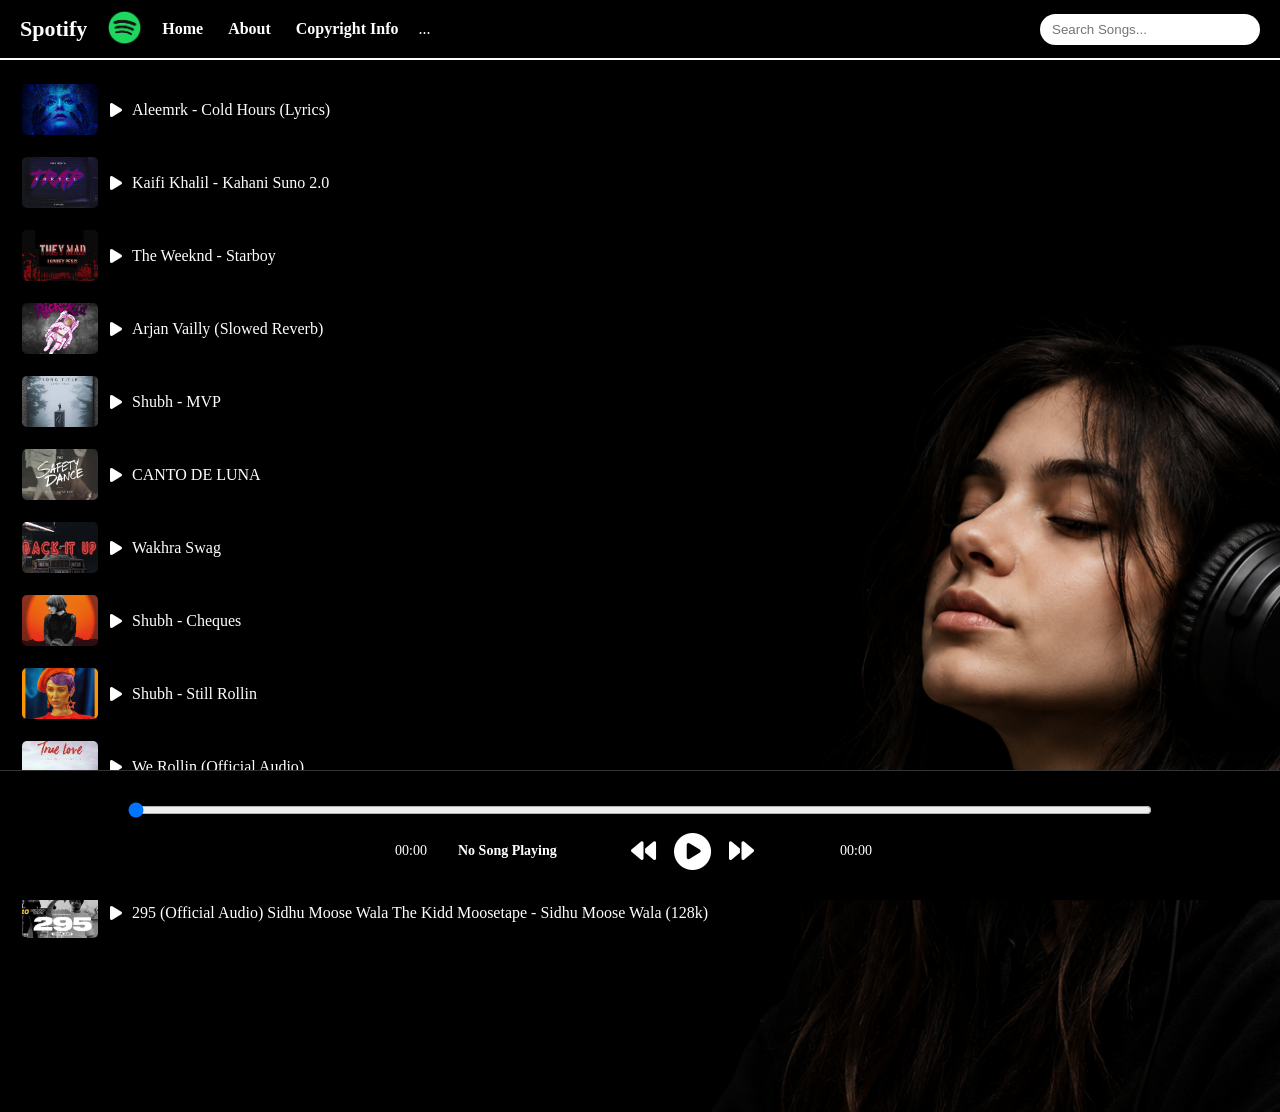
==== index.html @ 883a8f62 "Initial commit" ====
<!doctype html>
<html lang="en">
  <head>
    <meta charset="UTF-8" />
    <meta name="viewport" content="width=device-width, initial-scale=1.0" />
    <title>Spotify - Music for everyone</title>

    <link rel="icon" type="image/png" href="logo.png" />

    <link rel="stylesheet" href="style.css" />

    <link
      rel="stylesheet"
      href="https://cdnjs.cloudflare.com/ajax/libs/font-awesome/6.5.0/css/all.min.css"
    />
  </head>

  <body>
    <!-- HEADER -->
    <header>
      <nav class="parent">
        <div class="top">Spotify</div>

        <div class="logo1">
          <img src="logo.png" alt="logo" />
        </div>

        <ul class="nav-links">
          <li><a href="#">Home</a></li>
          <li><a href="#">About</a></li>
          <li><a href="copyright.html" target="_blank">Copyright Info</a></li>
        </ul>
        <ul class="nav-links">
          ...
        </ul>

        <div class="search-box">
          <input type="text" id="searchInput" placeholder="Search Songs..." />
        </div>
      </nav>
     
      </div>
    </header>

    <!-- MAIN -->
    <main>
      <div class="parent2">
        <!-- SONG 1 -->
        <div class="songbanner" data-index="0">
          <img src="covers/1.jpg" alt="cover" />

          <div class="songtitle">
            <i class="fa-solid fa-play song-play" data-index="0"></i>
            <span>Aleemrk - Cold Hours (Lyrics)</span>
          </div>
        </div>

        <!-- SONG 2 -->
        <div class="songbanner" data-index="1">
          <img src="covers/2.jpg" alt="cover" />

          <div class="songtitle">
            <i class="fa-solid fa-play song-play" data-index="1"></i>
            <span>Kaifi Khalil - Kahani Suno 2.0</span>
          </div>
        </div>

        <!-- SONG 3 -->
        <div class="songbanner" data-index="2">
          <img src="covers/3.jpg" alt="cover" />

          <div class="songtitle">
            <i class="fa-solid fa-play song-play" data-index="2"></i>
            <span>The Weeknd - Starboy</span>
          </div>
        </div>

        <!-- SONG 4 -->
        <div class="songbanner" data-index="3">
          <img src="covers/4.jpg" alt="cover" />

          <div class="songtitle">
            <i class="fa-solid fa-play song-play" data-index="3"></i>
            <span>Arjan Vailly (Slowed Reverb)</span>
          </div>
        </div>

        <!-- SONG 5 -->
        <div class="songbanner" data-index="4">
          <img src="covers/5.jpg" alt="cover" />

          <div class="songtitle">
            <i class="fa-solid fa-play song-play" data-index="4"></i>
            <span>Shubh - MVP</span>
          </div>
        </div>

        <!-- SONG 6 -->
        <div class="songbanner" data-index="5">
          <img src="covers/6.jpg" alt="cover" />

          <div class="songtitle">
            <i class="fa-solid fa-play song-play" data-index="5"></i>
            <span>CANTO DE LUNA</span>
          </div>
        </div>

        <!-- SONG 7 -->
        <div class="songbanner" data-index="6">
          <img src="covers/7.jpg" alt="cover" />

          <div class="songtitle">
            <i class="fa-solid fa-play song-play" data-index="6"></i>
            <span>Wakhra Swag</span>
          </div>
        </div>

        <!-- SONG 8 -->
        <div class="songbanner" data-index="7">
          <img src="covers/8.jpg" alt="cover" />

          <div class="songtitle">
            <i class="fa-solid fa-play song-play" data-index="7"></i>
            <span>Shubh - Cheques</span>
          </div>
        </div>

        <!-- SONG 9 -->
        <div class="songbanner" data-index="8">
          <img src="covers/9.jpg" alt="cover" />

          <div class="songtitle">
            <i class="fa-solid fa-play song-play" data-index="8"></i>
            <span>Shubh - Still Rollin</span>
          </div>
        </div>

        <!-- SONG 10 -->
        <div class="songbanner" data-index="9">
          <img src="covers/10.jpg" alt="cover" />

          <div class="songtitle">
            <i class="fa-solid fa-play song-play" data-index="9"></i>
            <span>We Rollin (Official Audio)</span>
          </div>
        </div>
            <div class="songbanner" data-index="10">
          <img src="covers/11.jpg" alt="cover" />

          <div class="songtitle">
            <i class="fa-solid fa-play song-play" data-index="10"></i>
            <span>Kaley Sheshe – Addy Nagar Official Music Video @AddyNagar - Sony Music India (128k)</span>
          </div>
        </div>
         <!-- SONG 10 -->
        <div class="songbanner" data-index="11">
          <img src="covers/12.jpg" alt="cover" />

          <div class="songtitle">
            <i class="fa-solid fa-play song-play" data-index="11"></i>
            <span>295 (Official Audio) Sidhu Moose Wala The Kidd Moosetape - Sidhu Moose Wala (128k)</span>
          </div>
        </div>
      </div>
    </main>

  <footer>
  <div class="parent3">

    <input
      type="range"
      id="my-progress-bar"
      min="0"
      max="100"
      value="0"
    />

    <div class="icons">

      <!-- Current Time -->
      <span class="current-time">00:00</span>

      <!-- Song Name -->
      <span class="footer-song-name">
        No Song Playing
      </span>

      <!-- Previous -->
      <i class="fa-solid fa-backward"></i>

      <!-- Play / Pause -->
      <i
        class="fa-solid fa-circle-play masterPlay"
        style="font-size:37px"
      ></i>

      <!-- Next -->
      <i class="fa-solid fa-forward"></i>

      <!-- Playing GIF -->
      <div class="footer-gif">
        <img src="playing.gif" alt="playing">
      </div>

      <!-- Total Duration -->
      <span class="song-duration">00:00</span>

    </div>

  </div>
</footer>
    <script src="script.js"></script>
  </body>
</html>
---- style.css ----
*{
  margin:0;
  padding:0;
  box-sizing:border-box;
}

body{
  color:white;
  min-height:100vh;
  line-height:1;
  background:black;
}

/* HEADER */
header{
  border-bottom:2px solid white;
}

.parent{
  display:flex;
  align-items:center;
  gap:20px;
  background:black;
  padding:10px 20px;
}

.top{
  font-size:22px;
  font-weight:bold;
}

.logo1 img{
  width:35px;
  height:35px;
}

.nav-links{
  display:flex;
  gap:25px;
  list-style:none;
}

.nav-links a{
  color:white;
  text-decoration:none;
  font-weight:bold;
}

/* MAIN */
.parent2{
  min-height:75vh;
  padding:10px 0 160px 0;

  background-image:url("img-bg-2.png");
  background-size:cover;
  background-position:center;
  background-repeat:no-repeat;
}

/* SONG ROW */
.songbanner{
  display:flex;
  align-items:center;
  gap:12px;
  padding:8px 12px;
  margin:6px 10px;
  border-radius:8px;
  cursor:pointer;
  transition:.3s;
}

.songbanner:hover{
  background:rgba(255,255,255,.08);
}

.songbanner img{
  width:76px;
  height:51px;
  border-radius:5px;
  object-fit:cover;
}

.songtitle{
  display:flex;
  align-items:center;
  gap:10px;
  flex:1;
  font-size:16px;
}

.song-play{
  cursor:pointer;
  transition:.3s;
}

.song-play:hover{
  transform:scale(1.2);
}

/* FOOTER */
.parent3{
  height:130px;
  background:black;
  position:fixed;
  bottom:0;
  width:100%;

  display:flex;
  flex-direction:column;
  justify-content:center;
  align-items:center;
  gap:15px;

  border-top:1px solid rgba(255,255,255,.2);
}

#my-progress-bar{
  width:80%;
  cursor:pointer;
}

.icons{
  display:flex;
  align-items:center;
  gap:18px;
  font-size:25px;
}

.icons i{
  cursor:pointer;
}

/* CURRENT SONG NAME */
.footer-song-name{
  width:180px;
  font-size:14px;
  font-weight:bold;
  white-space:nowrap;
  overflow:hidden;
  text-overflow:ellipsis;
}

/* PLAYING GIF */
.footer-gif{
  opacity:0;
  transition:.3s;
}

.footer-gif img{
  width:94px;
  height:30px;
  object-fit:contain;
}

/* TABLET */
@media (max-width:1024px){

  .parent2{
    background-image:url("tab.jpeg");
  }

}

/* MOBILE */
@media (max-width:768px){

  .parent2{
    background-image:url("mobile.jpeg");
  }

  .parent{
    flex-wrap:wrap;
    gap:10px;
  }

  .nav-links{
    gap:12px;
    font-size:13px;
  }

  .songbanner img{
    width:60px;
    height:40px;
  }

  .songtitle{
    font-size:13px;
  }

  .parent3{
    height:110px;
  }

  .footer-song-name{
    width:90px;
    font-size:12px;
  }

  .icons{
    gap:12px;
    font-size:20px;
  }

  .footer-gif img{
    width:24px;
    height:24px;
  }

}
/* SEARCH */
.search-box{
  margin-left:auto;
}

.search-box input{
  padding:8px 12px;
  border:none;
  border-radius:20px;
  outline:none;
  width:220px;
}

/* FOOTER */
.icons{
  display:flex;
  align-items:center;
  gap:18px;
}

.current-time{
  min-width:45px;
  font-size:14px;
}

.footer-song-name{
  max-width:140px;
  font-size:14px;
  overflow:hidden;
  text-overflow:ellipsis;
  white-space:nowrap;
  margin-right:15px;
}

.footer-gif{
  opacity:0;
  transition:.3s;
  margin-left:20px;
}

.footer-gif img{
  width:30px;
  height:30px;
}

.song-duration{
  min-width:45px;
  font-size:14px;
}

/* MOBILE */
@media(max-width:768px){

  .search-box input{
    width:120px;
  }

  .icons{
    gap:10px;
  }

  .footer-song-name{
    max-width:80px;
    font-size:12px;
  }

  .current-time,
  .song-duration{
    font-size:12px;
  }
}
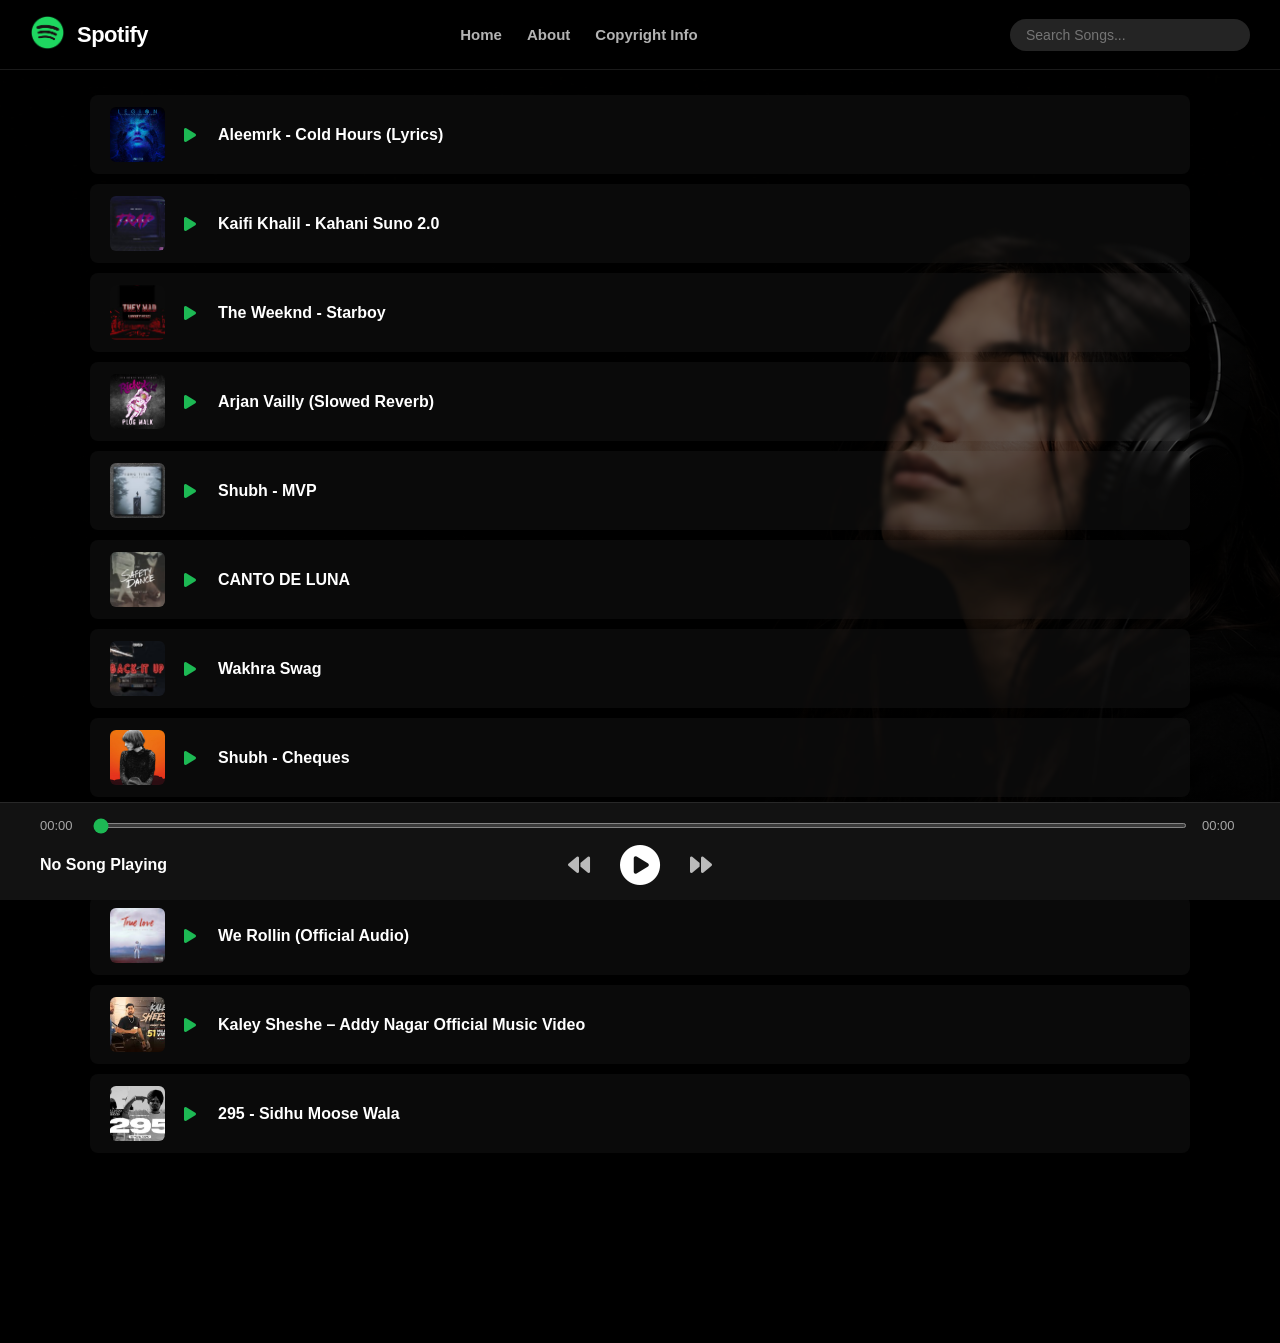
==== commit 5d6dc9cd: "Updated website" ====
--- a/index.html
+++ b/index.html
@@ -1,14 +1,11 @@
-<!doctype html>
+<!DOCTYPE html>
 <html lang="en">
   <head>
     <meta charset="UTF-8" />
     <meta name="viewport" content="width=device-width, initial-scale=1.0" />
     <title>Spotify - Music for everyone</title>
-
     <link rel="icon" type="image/png" href="logo.png" />
-
     <link rel="stylesheet" href="style.css" />
-
     <link
       rel="stylesheet"
       href="https://cdnjs.cloudflare.com/ajax/libs/font-awesome/6.5.0/css/all.min.css"
@@ -16,13 +13,13 @@
   </head>
 
   <body>
-    <!-- HEADER -->
     <header>
-      <nav class="parent">
-        <div class="top">Spotify</div>
-
-        <div class="logo1">
-          <img src="logo.png" alt="logo" />
+      <nav class="navbar">
+        <div class="brand-container">
+          <div class="logo">
+            <img src="logo.png" alt="Spotify Logo" />
+          </div>
+          <div class="brand-name">Spotify</div>
         </div>
 
         <ul class="nav-links">
@@ -30,185 +27,147 @@
           <li><a href="#">About</a></li>
           <li><a href="copyright.html" target="_blank">Copyright Info</a></li>
         </ul>
-        <ul class="nav-links">
-          ...
-        </ul>
 
         <div class="search-box">
           <input type="text" id="searchInput" placeholder="Search Songs..." />
         </div>
       </nav>
-     
-      </div>
     </header>
 
-    <!-- MAIN -->
-    <main>
-      <div class="parent2">
-        <!-- SONG 1 -->
+    <main class="main-container">
+      <div class="songs-list">
+        
         <div class="songbanner" data-index="0">
           <img src="covers/1.jpg" alt="cover" />
-
           <div class="songtitle">
             <i class="fa-solid fa-play song-play" data-index="0"></i>
             <span>Aleemrk - Cold Hours (Lyrics)</span>
           </div>
         </div>
 
-        <!-- SONG 2 -->
         <div class="songbanner" data-index="1">
           <img src="covers/2.jpg" alt="cover" />
-
           <div class="songtitle">
             <i class="fa-solid fa-play song-play" data-index="1"></i>
             <span>Kaifi Khalil - Kahani Suno 2.0</span>
           </div>
         </div>
 
-        <!-- SONG 3 -->
         <div class="songbanner" data-index="2">
           <img src="covers/3.jpg" alt="cover" />
-
           <div class="songtitle">
             <i class="fa-solid fa-play song-play" data-index="2"></i>
             <span>The Weeknd - Starboy</span>
           </div>
         </div>
 
-        <!-- SONG 4 -->
         <div class="songbanner" data-index="3">
           <img src="covers/4.jpg" alt="cover" />
-
           <div class="songtitle">
             <i class="fa-solid fa-play song-play" data-index="3"></i>
             <span>Arjan Vailly (Slowed Reverb)</span>
           </div>
         </div>
 
-        <!-- SONG 5 -->
         <div class="songbanner" data-index="4">
           <img src="covers/5.jpg" alt="cover" />
-
           <div class="songtitle">
             <i class="fa-solid fa-play song-play" data-index="4"></i>
             <span>Shubh - MVP</span>
           </div>
         </div>
 
-        <!-- SONG 6 -->
         <div class="songbanner" data-index="5">
           <img src="covers/6.jpg" alt="cover" />
-
           <div class="songtitle">
             <i class="fa-solid fa-play song-play" data-index="5"></i>
             <span>CANTO DE LUNA</span>
           </div>
         </div>
 
-        <!-- SONG 7 -->
         <div class="songbanner" data-index="6">
           <img src="covers/7.jpg" alt="cover" />
-
           <div class="songtitle">
             <i class="fa-solid fa-play song-play" data-index="6"></i>
             <span>Wakhra Swag</span>
           </div>
         </div>
 
-        <!-- SONG 8 -->
         <div class="songbanner" data-index="7">
           <img src="covers/8.jpg" alt="cover" />
-
           <div class="songtitle">
             <i class="fa-solid fa-play song-play" data-index="7"></i>
             <span>Shubh - Cheques</span>
           </div>
         </div>
 
-        <!-- SONG 9 -->
         <div class="songbanner" data-index="8">
           <img src="covers/9.jpg" alt="cover" />
-
           <div class="songtitle">
             <i class="fa-solid fa-play song-play" data-index="8"></i>
             <span>Shubh - Still Rollin</span>
           </div>
         </div>
 
-        <!-- SONG 10 -->
         <div class="songbanner" data-index="9">
           <img src="covers/10.jpg" alt="cover" />
-
           <div class="songtitle">
             <i class="fa-solid fa-play song-play" data-index="9"></i>
             <span>We Rollin (Official Audio)</span>
           </div>
         </div>
-            <div class="songbanner" data-index="10">
+
+        <div class="songbanner" data-index="10">
           <img src="covers/11.jpg" alt="cover" />
-
           <div class="songtitle">
             <i class="fa-solid fa-play song-play" data-index="10"></i>
-            <span>Kaley Sheshe – Addy Nagar Official Music Video @AddyNagar - Sony Music India (128k)</span>
+            <span>Kaley Sheshe – Addy Nagar Official Music Video</span>
           </div>
         </div>
-         <!-- SONG 10 -->
+
         <div class="songbanner" data-index="11">
           <img src="covers/12.jpg" alt="cover" />
-
           <div class="songtitle">
             <i class="fa-solid fa-play song-play" data-index="11"></i>
-            <span>295 (Official Audio) Sidhu Moose Wala The Kidd Moosetape - Sidhu Moose Wala (128k)</span>
+            <span>295 - Sidhu Moose Wala</span>
           </div>
         </div>
+
       </div>
     </main>
 
-  <footer>
-  <div class="parent3">
+    <footer class="player-footer">
+      <div class="player-container">
+        
+        <div class="progress-block">
+          <span class="current-time">00:00</span>
+          <input type="range" id="my-progress-bar" min="0" max="100" value="0" />
+          <span class="song-duration">00:00</span>
+        </div>
 
-    <input
-      type="range"
-      id="my-progress-bar"
-      min="0"
-      max="100"
-      value="0"
-    />
+        <div class="bottom-controls-grid">
+          
+          <div class="song-meta-left">
+            <span class="footer-song-name">No Song Playing</span>
+          </div>
 
-    <div class="icons">
+          <div class="playback-controls">
+            <i class="fa-solid fa-backward" id="prevBtn"></i>
+            <i class="fa-solid fa-circle-play masterPlay"></i>
+            <i class="fa-solid fa-forward" id="nextBtn"></i>
+          </div>
 
-      <!-- Current Time -->
-      <span class="current-time">00:00</span>
+          <div class="song-visualizer-right">
+            <div class="footer-gif">
+              <img src="playing.gif" alt="playing visualizer" />
+            </div>
+          </div>
 
-      <!-- Song Name -->
-      <span class="footer-song-name">
-        No Song Playing
-      </span>
+        </div>
 
-      <!-- Previous -->
-      <i class="fa-solid fa-backward"></i>
+      </div>
+    </footer>
 
-      <!-- Play / Pause -->
-      <i
-        class="fa-solid fa-circle-play masterPlay"
-        style="font-size:37px"
-      ></i>
-
-      <!-- Next -->
-      <i class="fa-solid fa-forward"></i>
-
-      <!-- Playing GIF -->
-      <div class="footer-gif">
-        <img src="playing.gif" alt="playing">
-      </div>
-
-      <!-- Total Duration -->
-      <span class="song-duration">00:00</span>
-
-    </div>
-
-  </div>
-</footer>
     <script src="script.js"></script>
   </body>
-</html>
+</html>
--- a/style.css
+++ b/style.css
@@ -1,280 +1,389 @@
-*{
-  margin:0;
-  padding:0;
-  box-sizing:border-box;
-}
-
-body{
-  color:white;
-  min-height:100vh;
-  line-height:1;
-  background:black;
-}
-
-/* HEADER */
-header{
-  border-bottom:2px solid white;
-}
-
-.parent{
-  display:flex;
-  align-items:center;
-  gap:20px;
-  background:black;
-  padding:10px 20px;
-}
-
-.top{
-  font-size:22px;
-  font-weight:bold;
-}
-
-.logo1 img{
-  width:35px;
-  height:35px;
-}
-
-.nav-links{
-  display:flex;
-  gap:25px;
-  list-style:none;
-}
-
-.nav-links a{
-  color:white;
-  text-decoration:none;
-  font-weight:bold;
-}
-
-/* MAIN */
-.parent2{
-  min-height:75vh;
-  padding:10px 0 160px 0;
-
-  background-image:url("img-bg-2.png");
-  background-size:cover;
-  background-position:center;
-  background-repeat:no-repeat;
-}
-
-/* SONG ROW */
-.songbanner{
-  display:flex;
-  align-items:center;
-  gap:12px;
-  padding:8px 12px;
-  margin:6px 10px;
-  border-radius:8px;
-  cursor:pointer;
-  transition:.3s;
-}
-
-.songbanner:hover{
-  background:rgba(255,255,255,.08);
-}
-
-.songbanner img{
-  width:76px;
-  height:51px;
-  border-radius:5px;
-  object-fit:cover;
-}
-
-.songtitle{
-  display:flex;
-  align-items:center;
-  gap:10px;
-  flex:1;
-  font-size:16px;
-}
-
-.song-play{
-  cursor:pointer;
-  transition:.3s;
-}
-
-.song-play:hover{
-  transform:scale(1.2);
-}
-
-/* FOOTER */
-.parent3{
-  height:130px;
-  background:black;
-  position:fixed;
-  bottom:0;
-  width:100%;
-
-  display:flex;
-  flex-direction:column;
-  justify-content:center;
-  align-items:center;
-  gap:15px;
-
-  border-top:1px solid rgba(255,255,255,.2);
-}
-
-#my-progress-bar{
-  width:80%;
-  cursor:pointer;
-}
-
-.icons{
-  display:flex;
-  align-items:center;
-  gap:18px;
-  font-size:25px;
-}
-
-.icons i{
-  cursor:pointer;
-}
-
-/* CURRENT SONG NAME */
-.footer-song-name{
-  width:180px;
-  font-size:14px;
-  font-weight:bold;
-  white-space:nowrap;
-  overflow:hidden;
-  text-overflow:ellipsis;
-}
-
-/* PLAYING GIF */
-.footer-gif{
-  opacity:0;
-  transition:.3s;
-}
-
-.footer-gif img{
-  width:94px;
-  height:30px;
-  object-fit:contain;
-}
-
-/* TABLET */
-@media (max-width:1024px){
-
-  .parent2{
-    background-image:url("tab.jpeg");
-  }
-
-}
-
-/* MOBILE */
-@media (max-width:768px){
-
-  .parent2{
-    background-image:url("mobile.jpeg");
-  }
-
-  .parent{
-    flex-wrap:wrap;
-    gap:10px;
-  }
-
-  .nav-links{
-    gap:12px;
-    font-size:13px;
-  }
-
-  .songbanner img{
-    width:60px;
-    height:40px;
-  }
-
-  .songtitle{
-    font-size:13px;
-  }
-
-  .parent3{
-    height:110px;
-  }
-
-  .footer-song-name{
-    width:90px;
-    font-size:12px;
-  }
-
-  .icons{
-    gap:12px;
-    font-size:20px;
-  }
-
-  .footer-gif img{
-    width:24px;
-    height:24px;
-  }
-
-}
-/* SEARCH */
-.search-box{
-  margin-left:auto;
-}
-
-.search-box input{
-  padding:8px 12px;
-  border:none;
-  border-radius:20px;
-  outline:none;
-  width:220px;
-}
-
-/* FOOTER */
-.icons{
-  display:flex;
-  align-items:center;
-  gap:18px;
-}
-
-.current-time{
-  min-width:45px;
-  font-size:14px;
-}
-
-.footer-song-name{
-  max-width:140px;
-  font-size:14px;
-  overflow:hidden;
-  text-overflow:ellipsis;
-  white-space:nowrap;
-  margin-right:15px;
-}
-
-.footer-gif{
-  opacity:0;
-  transition:.3s;
-  margin-left:20px;
-}
-
-.footer-gif img{
-  width:30px;
-  height:30px;
-}
-
-.song-duration{
-  min-width:45px;
-  font-size:14px;
-}
-
-/* MOBILE */
-@media(max-width:768px){
-
-  .search-box input{
-    width:120px;
-  }
-
-  .icons{
-    gap:10px;
-  }
-
-  .footer-song-name{
-    max-width:80px;
-    font-size:12px;
-  }
-
-  .current-time,
-  .song-duration{
-    font-size:12px;
+/* GENERAL RESET & FONTS */
+* {
+  margin: 0;
+  padding: 0;
+  box-sizing: border-box;
+  font-family: 'Segoe UI', Roboto, Helvetica, Arial, sans-serif;
+}
+
+body {
+  color: white;
+  min-height: 100vh;
+  background: #000;
+  overflow-x: hidden;
+}
+
+/* HEADER & NAVBAR */
+header {
+  border-bottom: 1px solid rgba(255, 255, 255, 0.1);
+  position: sticky;
+  top: 0;
+  z-index: 100;
+}
+
+.navbar {
+  display: flex;
+  align-items: center;
+  justify-content: space-between;
+  background: #000;
+  padding: 15px 30px;
+  gap: 20px;
+}
+
+.brand-container {
+  display: flex;
+  align-items: center;
+  gap: 12px;
+}
+
+.brand-name {
+  font-size: 22px;
+  font-weight: 700;
+  letter-spacing: -0.5px;
+}
+
+.logo img {
+  width: 35px;
+  height: 35px;
+  object-fit: contain;
+}
+
+.nav-links {
+  display: flex;
+  gap: 25px;
+  list-style: none;
+}
+
+.nav-links a {
+  color: #b3b3b3;
+  text-decoration: none;
+  font-weight: 600;
+  font-size: 15px;
+  transition: color 0.2s;
+}
+
+.nav-links a:hover {
+  color: #fff;
+}
+
+.search-box input {
+  padding: 8px 16px;
+  border: none;
+  border-radius: 20px;
+  outline: none;
+  width: 240px;
+  background: #242424;
+  color: white;
+  font-size: 14px;
+  transition: all 0.3s;
+}
+
+.search-box input:focus {
+  background: #2a2a2a;
+  box-shadow: 0 0 0 1px rgba(255, 255, 255, 0.5);
+}
+
+/* MAIN CONTAINER (Subtle Background Visibility) */
+.main-container {
+  min-height: calc(100vh - 200px);
+  background-image: linear-gradient(to bottom, rgba(0, 0, 0, 0.4) 0%, rgba(0, 0, 0, 0.85) 100%), url("img-bg-2.png");
+  background-size: cover;
+  background-position: center;
+  background-repeat: no-repeat;
+  background-attachment: fixed;
+  padding: 25px 30px 180px 30px;
+}
+
+.songs-list {
+  max-width: 1100px;
+  margin: 0 auto;
+}
+
+/* PLAYLIST ROWS */
+.songbanner {
+  display: flex;
+  align-items: center;
+  gap: 15px;
+  padding: 12px 20px;
+  margin-bottom: 10px;
+  border-radius: 8px;
+  cursor: pointer;
+  background: rgba(255, 255, 255, 0.04);
+  backdrop-filter: blur(2px);
+  transition: background 0.2s, transform 0.2s;
+}
+
+.songbanner:hover {
+  background: rgba(255, 255, 255, 0.12);
+}
+
+.songbanner img {
+  width: 55px;
+  height: 55px;
+  border-radius: 6px;
+  object-fit: cover;
+}
+
+.songtitle {
+  display: flex;
+  align-items: center;
+  gap: 18px;
+  flex: 1;
+  font-size: 16px;
+  font-weight: 600;
+  overflow: hidden;
+}
+
+.songtitle span {
+  white-space: nowrap;
+  overflow: hidden;
+  text-overflow: ellipsis;
+}
+
+.song-play {
+  font-size: 16px;
+  color: #1db954;
+  cursor: pointer;
+  transition: transform 0.2s;
+  min-width: 20px;
+  text-align: center;
+}
+
+.song-play:hover {
+  transform: scale(1.25);
+}
+
+/* FIXED PLAYER FOOTER */
+.player-footer {
+  background: #121212;
+  position: fixed;
+  bottom: 0;
+  left: 0;
+  width: 100%;
+  padding: 15px 40px;
+  border-top: 1px solid #282828;
+  z-index: 999;
+}
+
+.player-container {
+  max-width: 1300px;
+  margin: 0 auto;
+  display: flex;
+  flex-direction: column;
+  gap: 12px;
+}
+
+/* Progress Seekbar Row */
+.progress-block {
+  display: flex;
+  align-items: center;
+  gap: 15px;
+  width: 100%;
+}
+
+#my-progress-bar {
+  flex: 1;
+  height: 5px;
+  cursor: pointer;
+  accent-color: #1db954;
+  background: #404040;
+  border-radius: 4px;
+}
+
+.current-time, .song-duration {
+  font-size: 13px;
+  color: #a7a7a7;
+  min-width: 38px;
+  font-weight: 500;
+}
+
+/* Layout Controller Grid (Left, Center, Right Grid alignment) */
+.bottom-controls-grid {
+  display: grid;
+  grid-template-columns: 1fr 1fr 1fr;
+  align-items: center;
+  width: 100%;
+}
+
+/* LEFT SIDE: Song Name (Before Previous Button) */
+.song-meta-left {
+  display: flex;
+  align-items: center;
+  justify-content: flex-start;
+  overflow: hidden;
+}
+
+.footer-song-name {
+  font-size: 16px; /* Enhanced clear size */
+  font-weight: 600;
+  color: #fff;
+  white-space: nowrap;
+  overflow: hidden;
+  text-overflow: ellipsis;
+  max-width: 280px; 
+}
+
+/* CENTER: Playback Controls */
+.playback-controls {
+  display: flex;
+  align-items: center;
+  justify-content: center;
+  gap: 30px;
+}
+
+.playback-controls i {
+  color: #bababa;
+  cursor: pointer;
+  transition: color 0.2s, transform 0.2s;
+}
+
+.playback-controls i:hover {
+  color: #fff;
+}
+
+.fa-backward, .fa-forward {
+  font-size: 22px;
+}
+
+.masterPlay {
+  font-size: 40px;
+  color: #fff !important;
+}
+
+.masterPlay:hover {
+  transform: scale(1.08);
+}
+
+/* RIGHT SIDE: Playing GIF (After Next Button) */
+.song-visualizer-right {
+  display: flex;
+  align-items: center;
+  justify-content: flex-end;
+}
+
+.footer-gif {
+  opacity: 0;
+  transition: opacity 0.3s;
+  display: flex;
+  align-items: center;
+  flex-shrink: 0;
+}
+
+.footer-gif img {
+  width: 45px; /* Better visible size for GIF */
+  height: 28px;
+  object-fit: contain;
+}
+
+
+/* --- RESPONSIVE MEDIA QUERIES --- */
+
+/* TABLET SCREENS (Max 1024px) */
+@media (max-width: 1024px) {
+  .main-container {
+    background-image: linear-gradient(to bottom, rgba(0, 0, 0, 0.4) 0%, rgba(0, 0, 0, 0.85) 100%), url("tab.jpeg");
+    padding: 20px 20px 160px 20px;
+  }
+  
+  .footer-song-name {
+    max-width: 200px;
+    font-size: 14px;
+  }
+}
+
+/* MOBILE SCREENS (Max 768px) */
+@media (max-width: 768px) {
+  .navbar {
+    padding: 12px 15px;
+    flex-wrap: wrap;
+    gap: 10px;
+  }
+
+  .nav-links {
+    order: 3;
+    width: 100%;
+    justify-content: center;
+    gap: 20px;
+    font-size: 14px;
+    border-top: 1px solid rgba(255,255,255,0.08);
+    padding-top: 10px;
+    margin-top: 4px;
+  }
+
+  .search-box {
+    order: 2;
+  }
+
+  .search-box input {
+    width: 150px;
+    padding: 6px 12px;
+    font-size: 13px;
+  }
+
+  .brand-name {
+    font-size: 19px;
+  }
+
+  .main-container {
+    background-image: linear-gradient(to bottom, rgba(0, 0, 0, 0.5) 0%, rgba(0, 0, 0, 0.9) 100%), url("mobile.jpeg");
+    padding: 15px 15px 190px 15px;
+  }
+
+  .songbanner {
+    padding: 10px 12px;
+  }
+
+  .songbanner img {
+    width: 45px;
+    height: 45px;
+  }
+
+  .songtitle {
+    font-size: 14px;
+  }
+
+  /* Compact layout for mobile viewports */
+  .player-footer {
+    padding: 15px 20px;
+  }
+
+  .bottom-controls-grid {
+    display: flex;
+    flex-direction: column;
+    gap: 12px;
+    align-items: center;
+  }
+
+  .playback-controls {
+    width: 100%;
+    gap: 35px;
+    order: 1; /* Controls stay on top layout */
+  }
+
+  .masterPlay {
+    font-size: 36px;
+  }
+
+  .song-meta-left {
+    width: 100%;
+    justify-content: center;
+    order: 2; /* Info goes underneath center buttons on tiny viewports */
+  }
+
+  .footer-song-name {
+    text-align: center;
+    max-width: 90%;
+    font-size: 14px;
+  }
+
+  .song-visualizer-right {
+    width: 100%;
+    justify-content: center;
+    order: 3;
+  }
+  
+  .footer-gif img {
+    width: 40px;
+    height: 25px;
   }
 }
